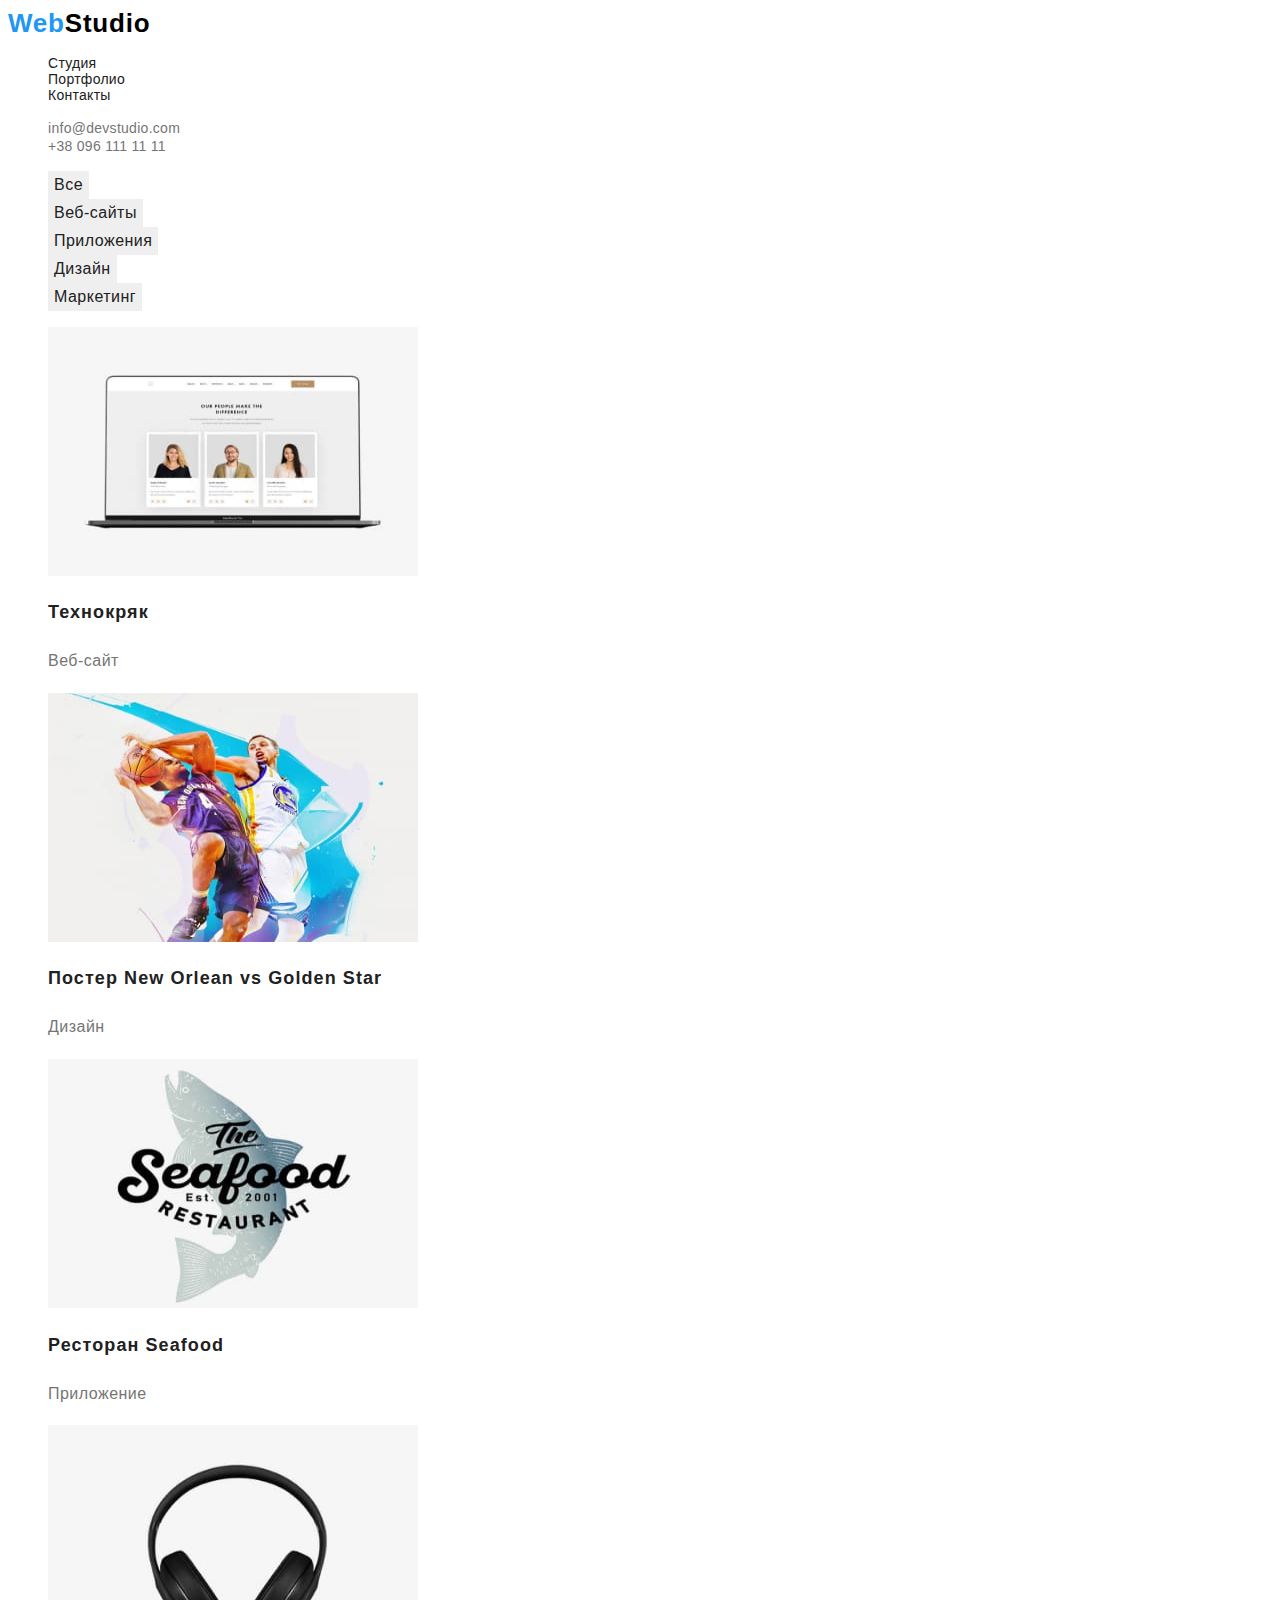
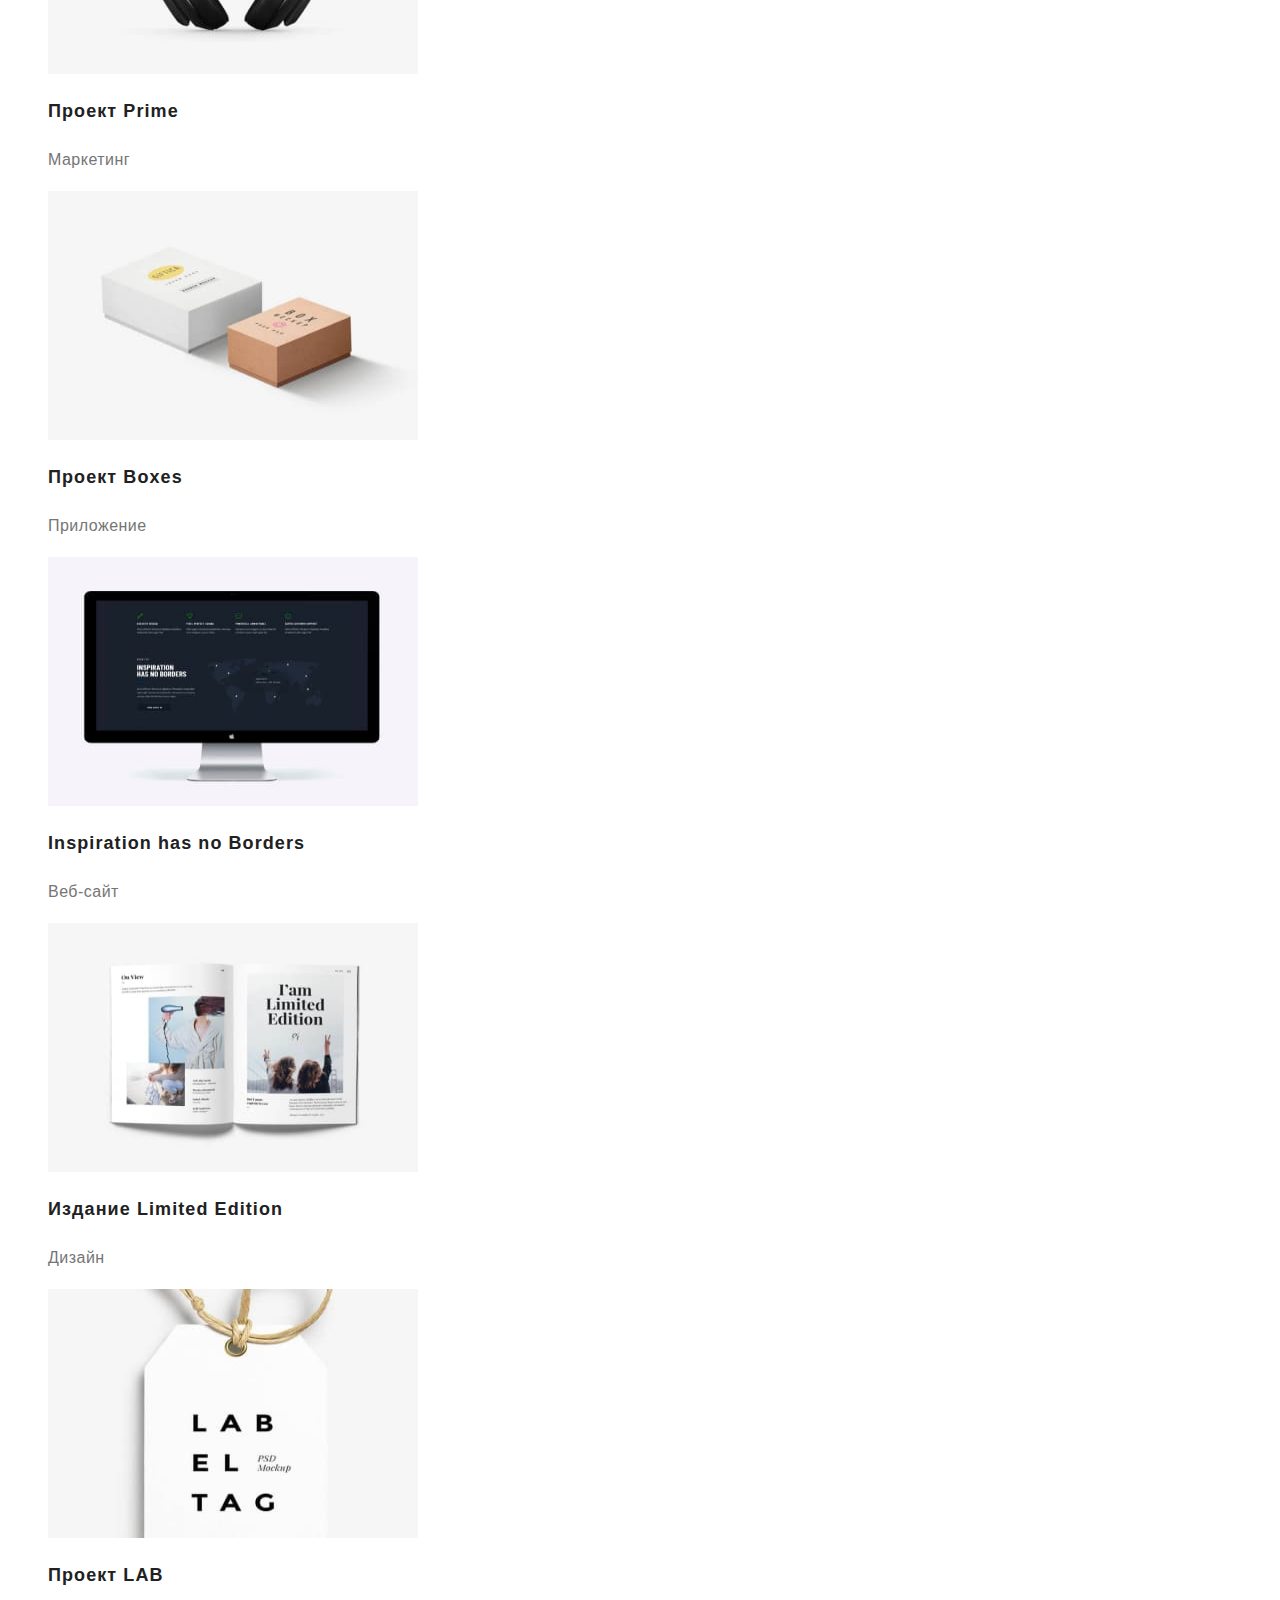
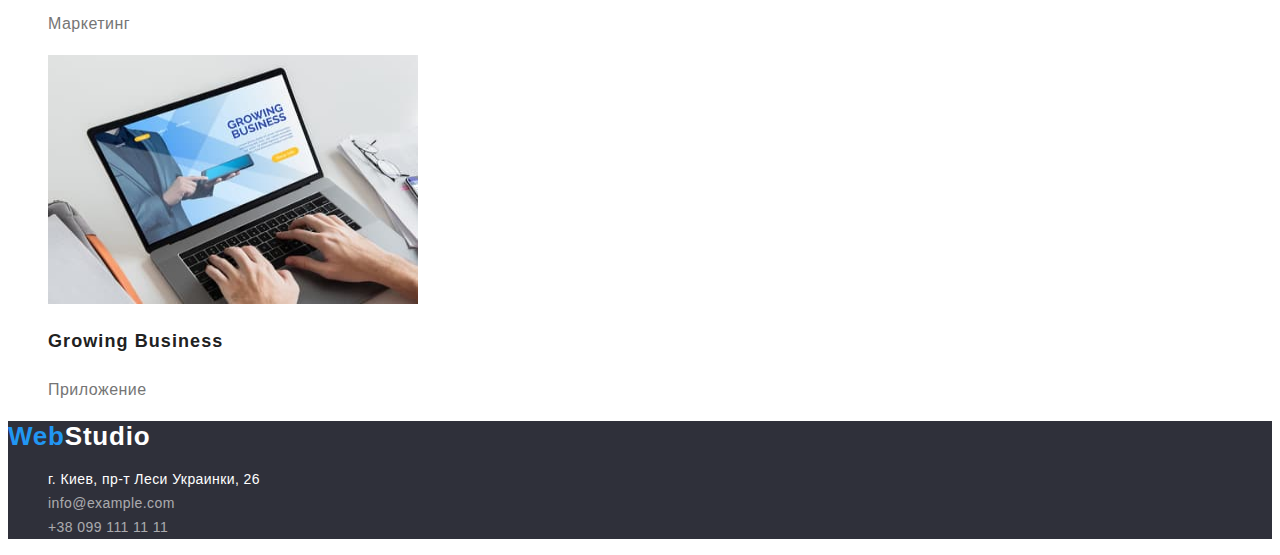
==== portfolio.html @ 9dc8d9e5 "ДЗ_2" ====
<!DOCTYPE html>
<html lang="ru">
  <head>
    <meta charset="UTF-8" />
    <meta http-equiv="X-UA-Compatible" content="IE=edge" />
    <meta name="viewport" content="width=device-width, initial-scale=1.0" />
    <link rel="preconnect" href="https://fonts.googleapis.com">
    <link rel="preconnect" href="https://fonts.gstatic.com" crossorigin>
    <link href="https://fonts.googleapis.com/css2?family=Montserrat:wght@400;500;700;900&display=swap" rel="stylesheet">
    <title>Portfolio</title>
    <link rel="stylesheet" href="./styles/styles.css">
  </head>
  <body>
    <header class="header">
      <nav class="header-nav">
        <a lang="en" class="header-logo" href="./index.html">Web<span class="header-logo-second">Studio</span> </a>
        <ul class="header-list list">
          <li class="header-item"><a href="./index.html" class="header-link link">Студия</a></li>
          <li class="header-item"><a href="./portfolio.html" class="header-link link">Портфолио</a></li>
          <li class="header-item"><a href="" class="header-link link">Контакты</a></li>
        </ul>
      </nav>
      <ul class="list">
          <li><a class="header-mail link" href="mailto:info@devstudio.com">info@devstudio.com</a></li>
          <li><a class="header-tel link" href="tel:+380961111111">+38 096 111 11 11</a></li>
      </ul>
    </header>
    <main>
        <section class="portfolio">
            <h1 class="visually-hidden">Portfolio</h1>
            <ul class="portfolio-list list">
                <li class="portfoli-item"><button type="button" class="portfolio-button btn">Все</button></li>
                <li class="portfoli-item"><button type="button" class="portfolio-button btn">Веб-сайты</button></li>
                <li class="portfoli-item"><button type="button" class="portfolio-button btn">Приложения</button></li>
                <li class="portfoli-item"><button type="button" class="portfolio-button btn">Дизайн</button></li>
                <li class="portfoli-item"><button type="button" class="portfolio-button btn">Маркетинг</button></li>
            </ul>
            <ul class="portfolio-projects-list list">
            <li class="portfolio-projects-item">
                <img class="portfolio-projects-img" src="./img/img-p-1.jpg" alt="Фото проекта" width="370" height="249" />
                <h2 class="portfolio-projects-title">Технокряк</h2>
                <p class="portfolio-projects-text">Веб-сайт</p>
            </li>
            <li class="portfolio-projects-item">
                <img class="portfolio-projects-img" src="./img/img-p-2.jpg" alt="Фото проекта" width="370" height="249" />
                <h2 class="portfolio-projects-title">Постер New Orlean vs Golden Star</h2>
                <p class="portfolio-projects-text">Дизайн</p>
            </li>
            <li class="portfolio-projects-item">
                <img class="portfolio-projects-img" src="./img/img-p-3.jpg" alt="Фото проекта" width="370" height="249" />
                <h2 class="portfolio-projects-title">Ресторан Seafood</h2>
                <p class="portfolio-projects-text">Приложение</p>
            </li>
            <li class="portfolio-projects-item">
                <img class="portfolio-projects-img" src="./img/img-p-4.jpg" alt="Фото проекта" width="370" height="249" />
                <h2 class="portfolio-projects-title">Проект Prime</h2>
                <p class="portfolio-projects-text">Маркетинг</p>
            </li>
            <li class="portfolio-projects-item">
                <img class="portfolio-projects-img" src="./img/img-p-5.jpg" alt="Фото проекта" width="370" height="249" />
                <h2 class="portfolio-projects-title">Проект Boxes</h2>
                <p class="portfolio-projects-text">Приложение</p>
            </li>
            <li class="portfolio-projects-item">
                <img class="portfolio-projects-img" src="./img/img-p-6.jpg" alt="Фото проекта" width="370" height="249" />
                <h2 class="portfolio-projects-title">Inspiration has no Borders</h2>
                <p class="portfolio-projects-text">Веб-сайт</p>
            </li>
            <li class="portfolio-projects-item">
                <img class="portfolio-projects-img" src="./img/img-p-7.jpg" alt="Фото проекта" width="370" height="249" />
                <h2 class="portfolio-projects-title">Издание Limited Edition</h2>
                <p class="portfolio-projects-text">Дизайн</p>
            </li>
            <li class="portfolio-projects-item">
                <img class="portfolio-projects-img" src="./img/img-p-8.jpg" alt="Фото проекта" width="370" height="249" />
                <h2 class="portfolio-projects-title">Проект LAB</h2>
                <p class="portfolio-projects-text">Маркетинг</p>
            </li>
            <li class="portfolio-projects-item">
                <img class="portfolio-projects-img" src="./img/img-p-9.jpg" alt="Фото проекта" width="370" height="249" />
                <h2 class="portfolio-projects-title">Growing Business</h2>
                <p class="portfolio-projects-text">Приложение</p>
            </li>
        </ul>
        </section>
    </main>
    <footer class="footer">
        <a lang="en" class="footer-logo" href="">Web<span class="footer-logo-second">Studio</span></a>
            <address class="contacts-address">
            <ul class="footer-list list">
              <li class="footer-item">
                <a
                  href="https://goo.gl/maps/d1QKyToXr1h2ZrgB8"
                  target="_blank"
                  class="footer-link link"
                  rel="noopener nofollow noreferrer"
                  >г. Киев, пр-т Леси Украинки, 26</a>
              </li>
              <li class="footer-item"><a href="mailto:info@example.com" class="footer-mail link">info@example.com</a></li>
              <li class="footer-item"><a href="tel:+380991111111" class="footer-tel link">+38 099 111 11 11</a></li>
            </ul>
          </address>
    </footer>
  </body>
</html>
---- styles/styles.css ----
:root{
    --main-title-color: #212121;
    --second-title-color: #ffffff;
    --main-text-color: #757575;
    --second-text-color: #ffffff;
    --accent-color: #2196F3;
}

body {
    font-family: "Roboto", sans-serif;
    color: #212121;
}

.list {
    list-style: none;
}

.link {
    text-decoration: none;
}

.visually-hidden {
    position: absolute;
    white-space: nowrap;
    width: 1px;
    height: 1px;
    overflow: hidden;
    border: 0;
    padding: 0;
    clip: rect(0 0 0 0);
    clip-path: inset(50%);
    margin: -1px;
}

.btn{
    cursor: pointer;
}

/* --------------------------HEADER-------------------------- */
.header{
    background-color: #ffffff;
}

.header-nav {}

.header-logo {
    font-family: "Raleway", sans-serif;
    font-weight: 700;
    font-size: 26px;
    line-height: calc(31/26);
    letter-spacing: 0.03em;
    text-decoration: none;
    color: var(--accent-color);
    
}

.header-logo-second{
    font-family: "Raleway", sans-serif;
    font-weight: 700;
    font-size: 26px;
    line-height: calc(31/26);
    letter-spacing: 0.03em;
    color: #000000;
}

.header-list {}

.header-item {
    font-weight: 500;
    font-size: 14px;
    line-height: calc(16/14);
    letter-spacing: 0.02em;
    text-decoration: none;
    color: var(--main-title-color);
}

.header-item:hover,
.header-item:focus {
    color: var(--accent-color);
}

.header-link {
    font-weight: 500;
    font-size: 14px;
    line-height: calc(16/14);
    letter-spacing: 0.02em;
    color: var(--main-title-color);
}

.header-link:hover,
.header-link:focus {
    color: var(--accent-color);
}

.header-mail,
.header-tel {
    font-weight: 500;
    font-size: 14px;
    line-height: calc(16/14);
    letter-spacing: 0.02em;
    color: var(--main-text-color);
}

.header-mail:hover,
.header-mail:focus,
.header-tel:hover,
.header-tel:focus {
    color: var(--accent-color);
 }

 /* --------------------------HERO-------------------------- */
 
.hero {
    background: #2F303A;
}

.hero-title {
    font-weight: 900;
    font-size: 44px;
    line-height: 1.36;
    text-align: center;
    letter-spacing: 0.06em;
    text-transform: uppercase; 
    color: var(--second-title-color);
}

.hero-btn {
    font-family: inherit;
    font-weight: 700;
    font-size: 16px;
    line-height: 1.88;
    display: flex;
    align-items: center;
    text-align: center;
    letter-spacing: 0.06em;
    color: var(--second-title-color);
    background: var(--accent-color);
    box-shadow: 0px 4px 4px rgba(0, 0, 0, 0.15);
    border-radius: 4px;
    border: none;
    cursor: pointer;
}

.btn {
    font-family: inherit;

}

 /* --------------------------SPECIFIC-------------------------- */

.specific {
    background-color: var(--second-title-color);
}

.specific-list {}

.specific-item {}

.specific-item-title {
    font-weight: 700;
    font-size: 14px;
    line-height: calc(16/14);
    letter-spacing: 0.03em;
    text-transform: uppercase;
    color: var(--main-title-color);
}

.specific-item-text {
    font-size: 14px;
    line-height: 1.71;
    letter-spacing: 0.03em;   
    color: var(--main-text-color);
}

 /* --------------------------WORKS-------------------------- */

.works {
    background-color: var(--second-title-color)
}

.works-title,
.employees-title {
    font-weight: 700;
    font-size: 36px;
    line-height: calc(42/36);
    text-align: center;
    letter-spacing: 0.03em;
    color: var(--main-title-color);
}

.works-list {}

.works-item {}

 /* --------------------------EMPLOYEES-------------------------- */

.employees {}

.employees-title {}

.title {}

.employees-list {}

.employees-item {}

.employees-item-title {
    font-weight: 500;
    font-size: 16px;
    line-height: calc(19/16);
    text-align: center;
    letter-spacing: 0.03em;
    color: var(--main-title-color);
}

.employees-item-text {
    font-size: 16px;
    line-height: calc(19/16);
    text-align: center;
    letter-spacing: 0.03em;
    color: var(--main-text-color);
}

 /* --------------------------FOOTER-------------------------- */

.footer {
    background: #2F303A;
}

.footer-logo {
    font-family: "Raleway", sans-serif;
    font-weight: 700;
    font-size: 26px;
    line-height: calc(31/26);
    letter-spacing: 0.03em;
    text-decoration: none;
    color: var(--accent-color);
}

.footer-logo-second{
    font-family: "Raleway", sans-serif;
    font-weight: 700;
    font-size: 26px;
    line-height: calc(31/26);
    letter-spacing: 0.03em;
    color: var(--second-title-color);
}

.contacts-address{}

.footer-list {}

.footer-item {}

.footer-link {
    font-style: normal;
    font-size: 14px;
    line-height: 1.71;
    letter-spacing: 0.03em;
    color: #FFFFFF;
}

.footer-mail {
    font-style: normal;
    font-size: 14px;
    line-height: 1.71;
    letter-spacing: 0.03em;
    color: rgba(255, 255, 255, 0.6);
}

.footer-tel {
    font-style: normal;
    font-size: 14px;
    line-height: 1.71;
    letter-spacing: 0.03em;
    color: rgba(255, 255, 255, 0.6);
}
.footer-mail:hover,
.footer-mail:focus,
.footer-tel:hover,
.footer-tel:focus {
    color: var(--accent-color);
}

 /* --------------------------PORTFOLIO-------------------------- */

.portfolio {}

.portfolio-list {}

.portfolio-item {}

.portfolio-button {
    font-weight: 500;
    font-size: 16px;
    line-height: 1.62;
    text-align: center;
    letter-spacing: 0.03em;
    color: var(--main-title-color);
    border: none;
    cursor: pointer;
}
.portfolio-button:hover,
.portfolio-button:focus {
    background: #2196F3;
    box-shadow: 0px 3px 1px rgba(0, 0, 0, 0.1), 0px 1px 2px rgba(0, 0, 0, 0.08), 0px 2px 2px rgba(0, 0, 0, 0.12);
    border-radius: 4px;
    color: var(--second-title-color);
    border: none;
    cursor: pointer;
}

.portfolio-projects-list {}

.portfolio-projects-item {}

.portfolio-projects-img {}

.portfolio-projects-title {
    font-weight: 700;
    font-size: 18px;
    line-height: 2.0;
    letter-spacing: 0.06em;
    color: var(--main-title-color);
}

.portfolio-projects-text {
    font-size: 16px;
    line-height: 1.88;
    letter-spacing: 0.03em;
    color: var(--main-text-color);
}
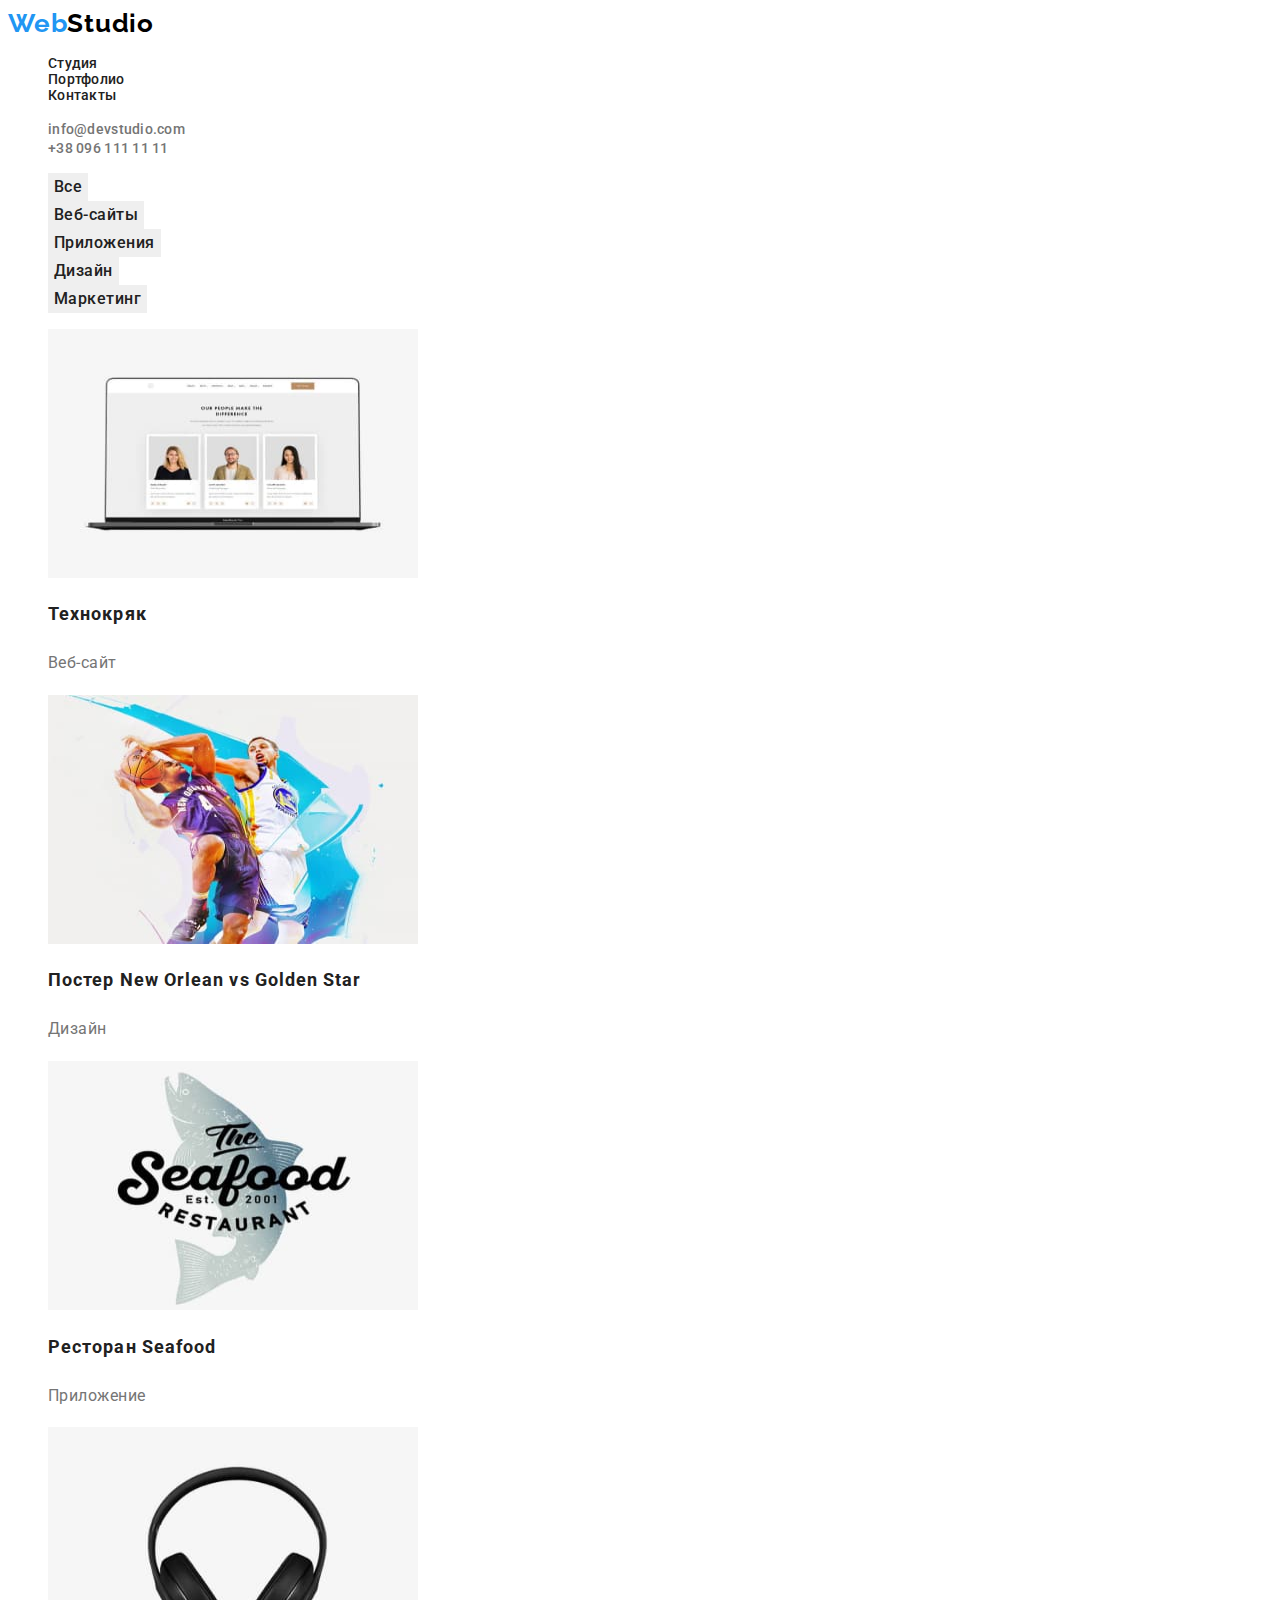
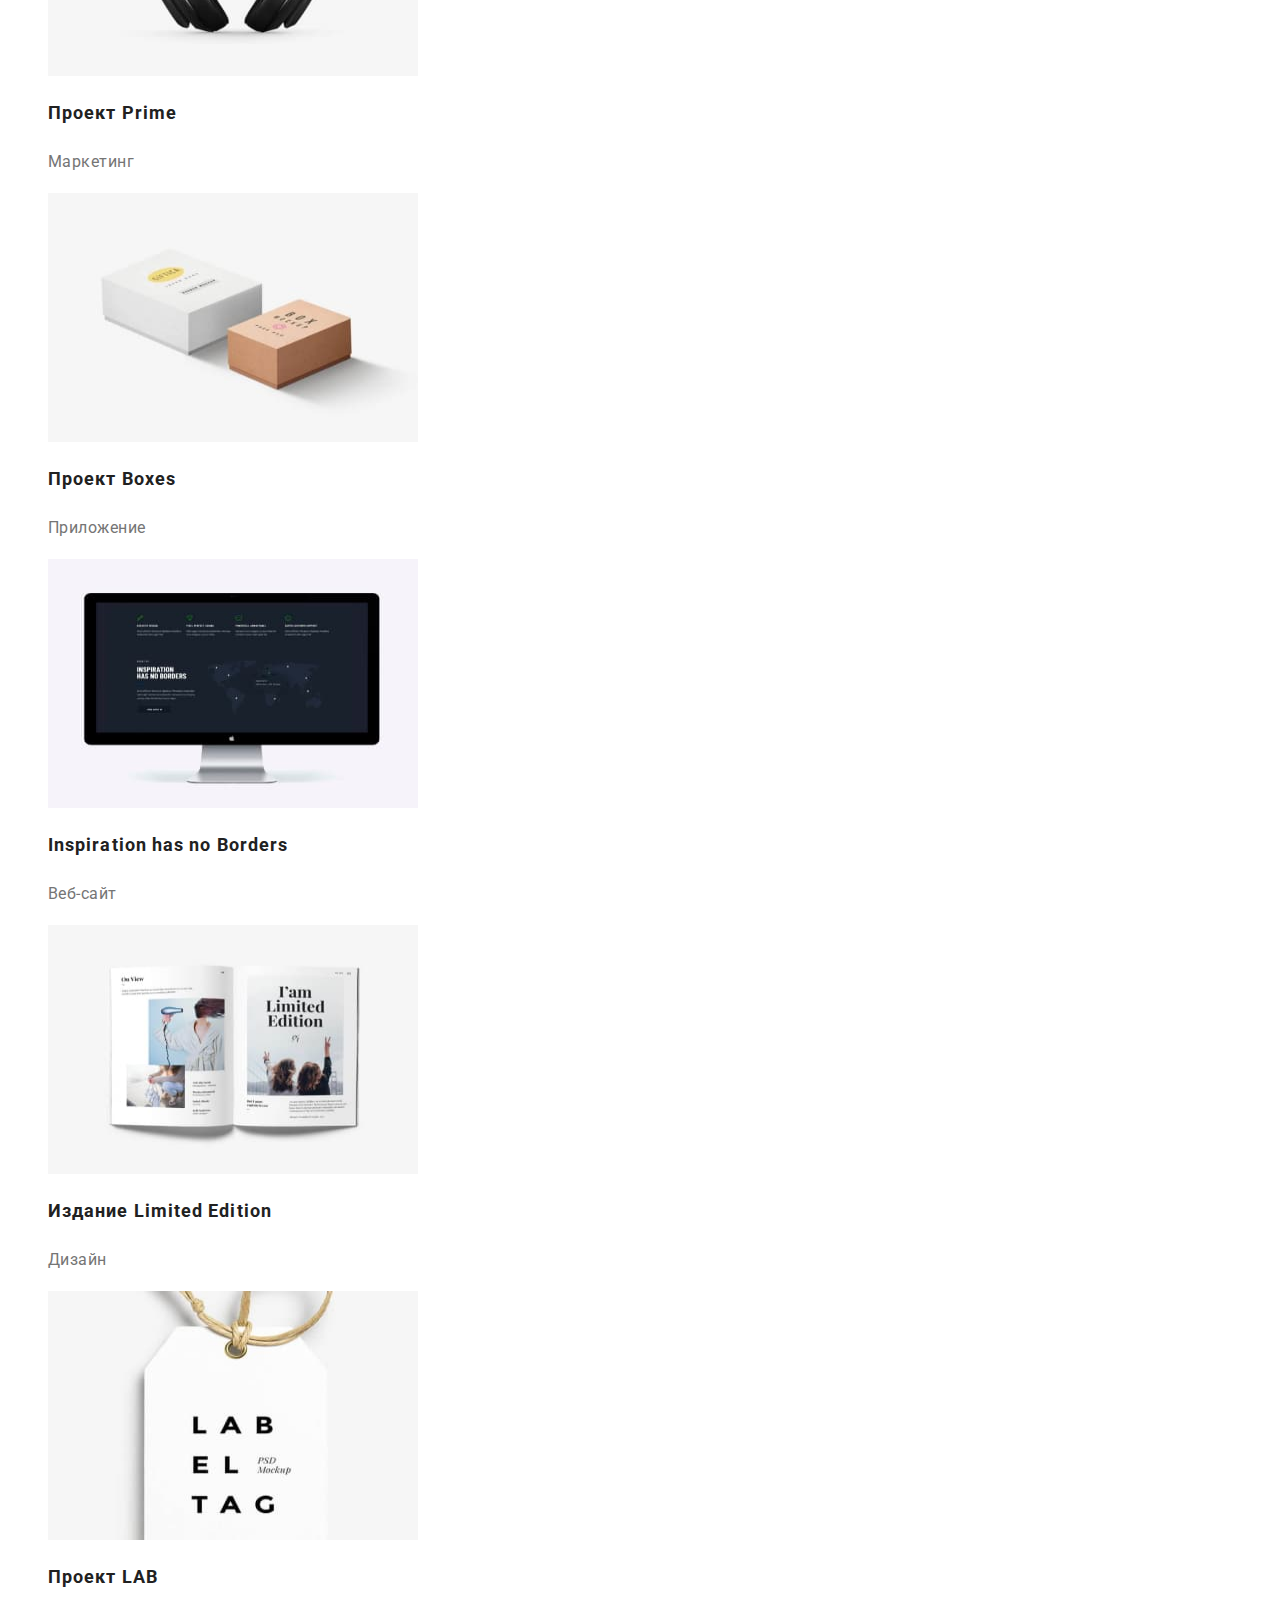
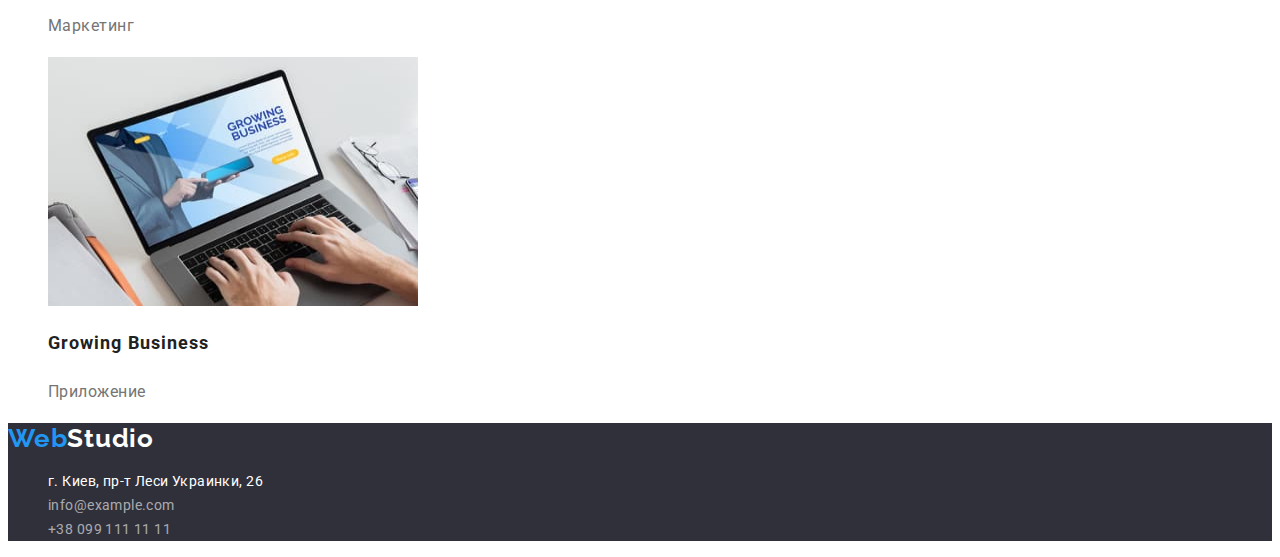
==== commit 2fb06e17: "ДЗ_2_1" ====
--- a/portfolio.html
+++ b/portfolio.html
@@ -6,7 +6,7 @@
     <meta name="viewport" content="width=device-width, initial-scale=1.0" />
     <link rel="preconnect" href="https://fonts.googleapis.com">
     <link rel="preconnect" href="https://fonts.gstatic.com" crossorigin>
-    <link href="https://fonts.googleapis.com/css2?family=Montserrat:wght@400;500;700;900&display=swap" rel="stylesheet">
+    <link href="https://fonts.googleapis.com/css2?family=Raleway:wght@700&family=Roboto:wght@400;500;700;900&display=swap" rel="stylesheet">
     <title>Portfolio</title>
     <link rel="stylesheet" href="./styles/styles.css">
   </head>
--- a/styles/styles.css
+++ b/styles/styles.css
@@ -4,11 +4,16 @@
     --main-text-color: #757575;
     --second-text-color: #ffffff;
     --accent-color: #2196F3;
+    --background-color: #2F303A;
+    --background-section-color: #ffffff;
+    --background-button: #188CE8;
+    --color-logo: #000000;
+    --background-section-employees: #F5F4FA;
 }
 
 body {
     font-family: "Roboto", sans-serif;
-    color: #212121;
+    color: var(--main-title-color);
 }
 
 .list {
@@ -33,12 +38,13 @@
 }
 
 .btn{
+    font-family: inherit;
     cursor: pointer;
 }
 
 /* --------------------------HEADER-------------------------- */
 .header{
-    background-color: #ffffff;
+    background-color: var(--background-section-color);
 }
 
 .header-nav {}
@@ -60,7 +66,7 @@
     font-size: 26px;
     line-height: calc(31/26);
     letter-spacing: 0.03em;
-    color: #000000;
+    color: var(--color-logo);
 }
 
 .header-list {}
@@ -111,7 +117,7 @@
  /* --------------------------HERO-------------------------- */
  
 .hero {
-    background: #2F303A;
+    background: var(--background-color);
 }
 
 .hero-title {
@@ -141,9 +147,11 @@
     cursor: pointer;
 }
 
-.btn {
-    font-family: inherit;
-
+.hero-btn:hover,
+.hero-btn:focus{
+    background: var(--background-button);
+    box-shadow: 0px 4px 4px rgba(0, 0, 0, 0.15);
+    border-radius: 4px;
 }
 
  /* --------------------------SPECIFIC-------------------------- */
@@ -194,7 +202,9 @@
 
  /* --------------------------EMPLOYEES-------------------------- */
 
-.employees {}
+.employees {
+    background: var(--background-section-employees);
+}
 
 .employees-title {}
 
@@ -202,7 +212,11 @@
 
 .employees-list {}
 
-.employees-item {}
+.employees-item {
+    background: var(--background-section-color);
+    box-shadow: 0px 1px 3px rgba(0, 0, 0, 0.12), 0px 1px 1px rgba(0, 0, 0, 0.14), 0px 2px 1px rgba(0, 0, 0, 0.2);
+    border-radius: 0px 0px 4px 4px;
+}
 
 .employees-item-title {
     font-weight: 500;
@@ -224,7 +238,7 @@
  /* --------------------------FOOTER-------------------------- */
 
 .footer {
-    background: #2F303A;
+    background: var(--background-color);
 }
 
 .footer-logo {
@@ -246,22 +260,22 @@
     color: var(--second-title-color);
 }
 
-.contacts-address{}
+.contacts-address{
+    font-style: normal;
+}
 
 .footer-list {}
 
 .footer-item {}
 
 .footer-link {
-    font-style: normal;
     font-size: 14px;
     line-height: 1.71;
     letter-spacing: 0.03em;
-    color: #FFFFFF;
+    color: var(--second-text-color);
 }
 
 .footer-mail {
-    font-style: normal;
     font-size: 14px;
     line-height: 1.71;
     letter-spacing: 0.03em;
@@ -269,7 +283,6 @@
 }
 
 .footer-tel {
-    font-style: normal;
     font-size: 14px;
     line-height: 1.71;
     letter-spacing: 0.03em;
@@ -302,7 +315,7 @@
 }
 .portfolio-button:hover,
 .portfolio-button:focus {
-    background: #2196F3;
+    background: var(--accent-color);
     box-shadow: 0px 3px 1px rgba(0, 0, 0, 0.1), 0px 1px 2px rgba(0, 0, 0, 0.08), 0px 2px 2px rgba(0, 0, 0, 0.12);
     border-radius: 4px;
     color: var(--second-title-color);
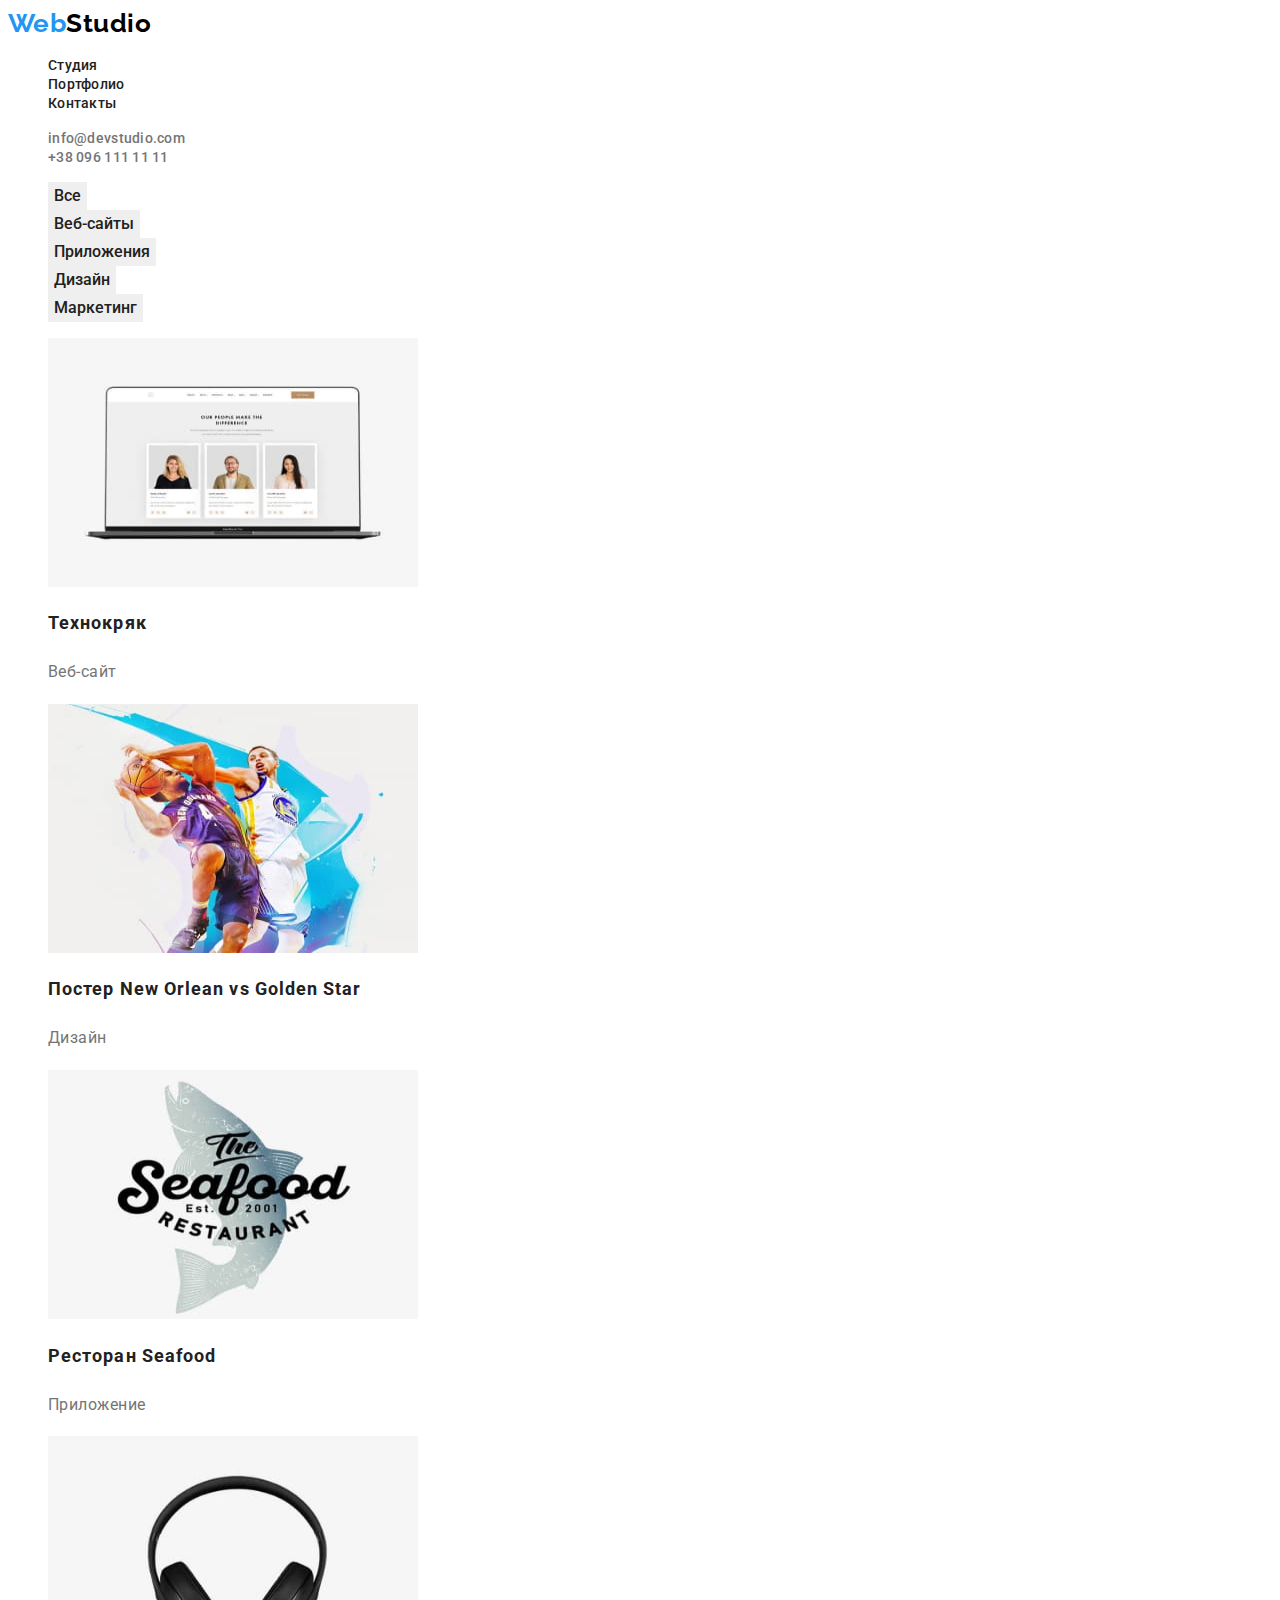
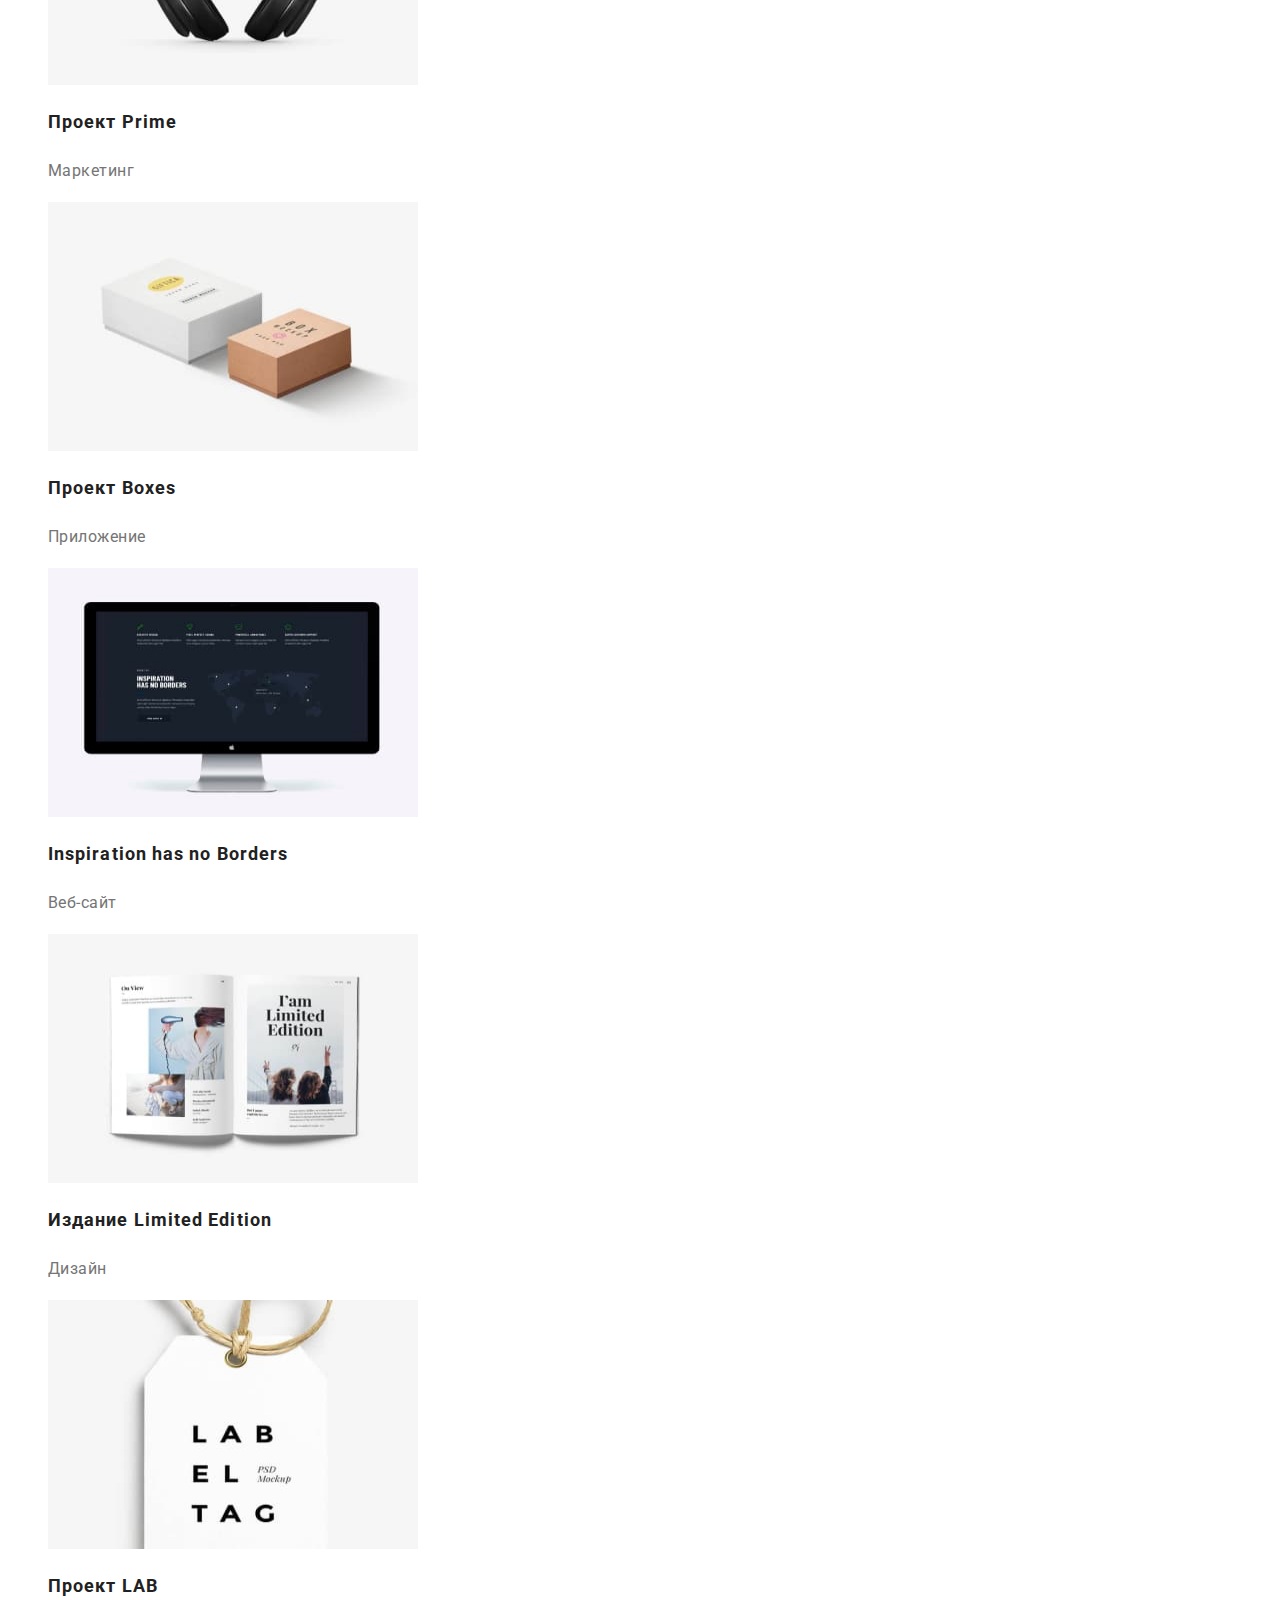
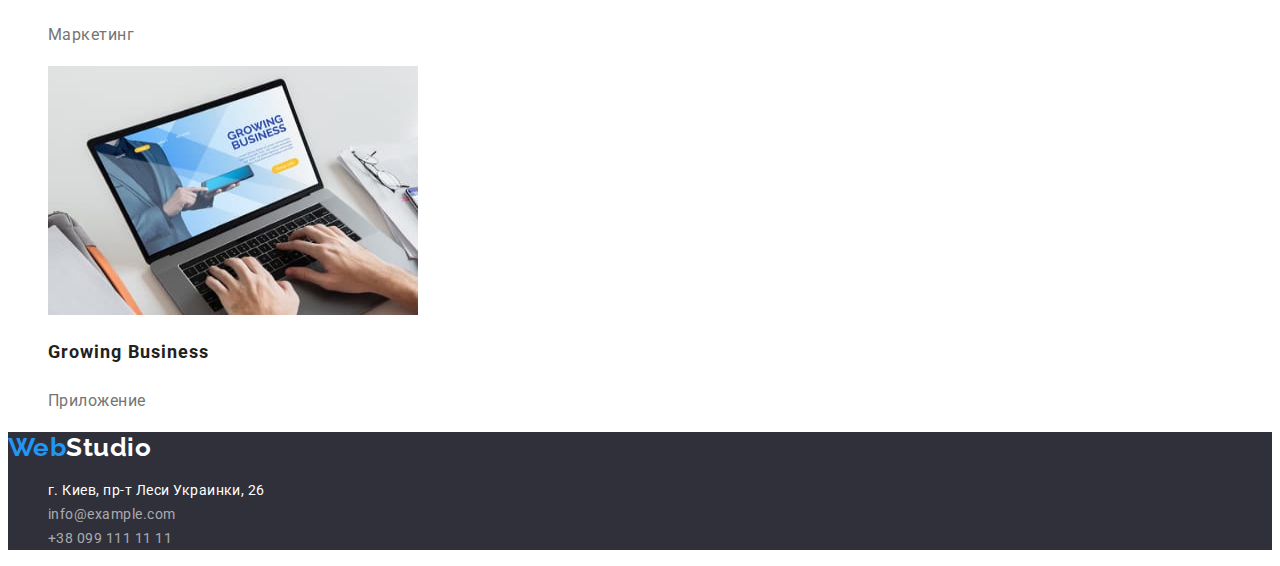
==== commit 22d6b6cf: "ДЗ_2_2" ====
--- a/portfolio.html
+++ b/portfolio.html
@@ -21,8 +21,8 @@
         </ul>
       </nav>
       <ul class="list">
-          <li><a class="header-mail link" href="mailto:info@devstudio.com">info@devstudio.com</a></li>
-          <li><a class="header-tel link" href="tel:+380961111111">+38 096 111 11 11</a></li>
+          <li><a class="header-contacts link" href="mailto:info@devstudio.com">info@devstudio.com</a></li>
+          <li><a class="header-contacts link" href="tel:+380961111111">+38 096 111 11 11</a></li>
       </ul>
     </header>
     <main>
@@ -85,7 +85,7 @@
         </section>
     </main>
     <footer class="footer">
-        <a lang="en" class="footer-logo" href="">Web<span class="footer-logo-second">Studio</span></a>
+        <a lang="en" class="footer-logo" href="./index.html">Web<span class="footer-logo-second">Studio</span></a>
             <address class="contacts-address">
             <ul class="footer-list list">
               <li class="footer-item">
@@ -96,8 +96,8 @@
                   rel="noopener nofollow noreferrer"
                   >г. Киев, пр-т Леси Украинки, 26</a>
               </li>
-              <li class="footer-item"><a href="mailto:info@example.com" class="footer-mail link">info@example.com</a></li>
-              <li class="footer-item"><a href="tel:+380991111111" class="footer-tel link">+38 099 111 11 11</a></li>
+              <li class="footer-item"><a href="mailto:info@example.com" class="footer-contacts link">info@example.com</a></li>
+              <li class="footer-item"><a href="tel:+380991111111" class="footer-contacts link">+38 099 111 11 11</a></li>
             </ul>
           </address>
     </footer>
--- a/styles/styles.css
+++ b/styles/styles.css
@@ -14,6 +14,7 @@
 body {
     font-family: "Roboto", sans-serif;
     color: var(--main-title-color);
+    letter-spacing: 0.03em;
 }
 
 .list {
@@ -40,6 +41,7 @@
 .btn{
     font-family: inherit;
     cursor: pointer;
+    border: none;
 }
 
 /* --------------------------HEADER-------------------------- */
@@ -47,70 +49,42 @@
     background-color: var(--background-section-color);
 }
 
-.header-nav {}
-
 .header-logo {
     font-family: "Raleway", sans-serif;
     font-weight: 700;
     font-size: 26px;
     line-height: calc(31/26);
-    letter-spacing: 0.03em;
     text-decoration: none;
     color: var(--accent-color);
-    
 }
 
 .header-logo-second{
-    font-family: "Raleway", sans-serif;
-    font-weight: 700;
-    font-size: 26px;
-    line-height: calc(31/26);
-    letter-spacing: 0.03em;
     color: var(--color-logo);
 }
 
-.header-list {}
-
-.header-item {
+.header-link {
     font-weight: 500;
     font-size: 14px;
     line-height: calc(16/14);
     letter-spacing: 0.02em;
-    text-decoration: none;
-    color: var(--main-title-color);
-}
-
-.header-item:hover,
-.header-item:focus {
-    color: var(--accent-color);
-}
-
-.header-link {
+    color: var(--main-title-color);
+}
+
+.header-link:hover,
+.header-link:focus {
+    color: var(--accent-color);
+}
+
+.header-contacts {
     font-weight: 500;
     font-size: 14px;
     line-height: calc(16/14);
     letter-spacing: 0.02em;
-    color: var(--main-title-color);
-}
-
-.header-link:hover,
-.header-link:focus {
-    color: var(--accent-color);
-}
-
-.header-mail,
-.header-tel {
-    font-weight: 500;
-    font-size: 14px;
-    line-height: calc(16/14);
-    letter-spacing: 0.02em;
-    color: var(--main-text-color);
-}
-
-.header-mail:hover,
-.header-mail:focus,
-.header-tel:hover,
-.header-tel:focus {
+    color: var(--main-text-color);
+}
+
+.header-contacts:hover,
+.header-contacts:focus {
     color: var(--accent-color);
  }
 
@@ -131,7 +105,6 @@
 }
 
 .hero-btn {
-    font-family: inherit;
     font-weight: 700;
     font-size: 16px;
     line-height: 1.88;
@@ -143,8 +116,6 @@
     background: var(--accent-color);
     box-shadow: 0px 4px 4px rgba(0, 0, 0, 0.15);
     border-radius: 4px;
-    border: none;
-    cursor: pointer;
 }
 
 .hero-btn:hover,
@@ -160,15 +131,10 @@
     background-color: var(--second-title-color);
 }
 
-.specific-list {}
-
-.specific-item {}
-
 .specific-item-title {
     font-weight: 700;
     font-size: 14px;
     line-height: calc(16/14);
-    letter-spacing: 0.03em;
     text-transform: uppercase;
     color: var(--main-title-color);
 }
@@ -176,7 +142,6 @@
 .specific-item-text {
     font-size: 14px;
     line-height: 1.71;
-    letter-spacing: 0.03em;   
     color: var(--main-text-color);
 }
 
@@ -192,25 +157,14 @@
     font-size: 36px;
     line-height: calc(42/36);
     text-align: center;
-    letter-spacing: 0.03em;
-    color: var(--main-title-color);
-}
-
-.works-list {}
-
-.works-item {}
+    color: var(--main-title-color);
+}
 
  /* --------------------------EMPLOYEES-------------------------- */
 
 .employees {
     background: var(--background-section-employees);
 }
-
-.employees-title {}
-
-.title {}
-
-.employees-list {}
 
 .employees-item {
     background: var(--background-section-color);
@@ -223,7 +177,6 @@
     font-size: 16px;
     line-height: calc(19/16);
     text-align: center;
-    letter-spacing: 0.03em;
     color: var(--main-title-color);
 }
 
@@ -231,7 +184,6 @@
     font-size: 16px;
     line-height: calc(19/16);
     text-align: center;
-    letter-spacing: 0.03em;
     color: var(--main-text-color);
 }
 
@@ -246,17 +198,11 @@
     font-weight: 700;
     font-size: 26px;
     line-height: calc(31/26);
-    letter-spacing: 0.03em;
     text-decoration: none;
     color: var(--accent-color);
 }
 
 .footer-logo-second{
-    font-family: "Raleway", sans-serif;
-    font-weight: 700;
-    font-size: 26px;
-    line-height: calc(31/26);
-    letter-spacing: 0.03em;
     color: var(--second-title-color);
 }
 
@@ -264,70 +210,38 @@
     font-style: normal;
 }
 
-.footer-list {}
-
-.footer-item {}
-
 .footer-link {
     font-size: 14px;
     line-height: 1.71;
-    letter-spacing: 0.03em;
     color: var(--second-text-color);
 }
 
-.footer-mail {
+.footer-contacts {
     font-size: 14px;
     line-height: 1.71;
-    letter-spacing: 0.03em;
     color: rgba(255, 255, 255, 0.6);
 }
 
-.footer-tel {
-    font-size: 14px;
-    line-height: 1.71;
-    letter-spacing: 0.03em;
-    color: rgba(255, 255, 255, 0.6);
-}
-.footer-mail:hover,
-.footer-mail:focus,
-.footer-tel:hover,
-.footer-tel:focus {
+.footer-contacts:hover,
+.footer-contacts :focus {
     color: var(--accent-color);
 }
 
  /* --------------------------PORTFOLIO-------------------------- */
 
-.portfolio {}
-
-.portfolio-list {}
-
-.portfolio-item {}
-
 .portfolio-button {
     font-weight: 500;
     font-size: 16px;
     line-height: 1.62;
     text-align: center;
-    letter-spacing: 0.03em;
-    color: var(--main-title-color);
-    border: none;
-    cursor: pointer;
+    color: var(--main-title-color);
 }
 .portfolio-button:hover,
 .portfolio-button:focus {
     background: var(--accent-color);
-    box-shadow: 0px 3px 1px rgba(0, 0, 0, 0.1), 0px 1px 2px rgba(0, 0, 0, 0.08), 0px 2px 2px rgba(0, 0, 0, 0.12);
     border-radius: 4px;
     color: var(--second-title-color);
-    border: none;
-    cursor: pointer;
-}
-
-.portfolio-projects-list {}
-
-.portfolio-projects-item {}
-
-.portfolio-projects-img {}
+}
 
 .portfolio-projects-title {
     font-weight: 700;
@@ -340,6 +254,5 @@
 .portfolio-projects-text {
     font-size: 16px;
     line-height: 1.88;
-    letter-spacing: 0.03em;
     color: var(--main-text-color);
 }